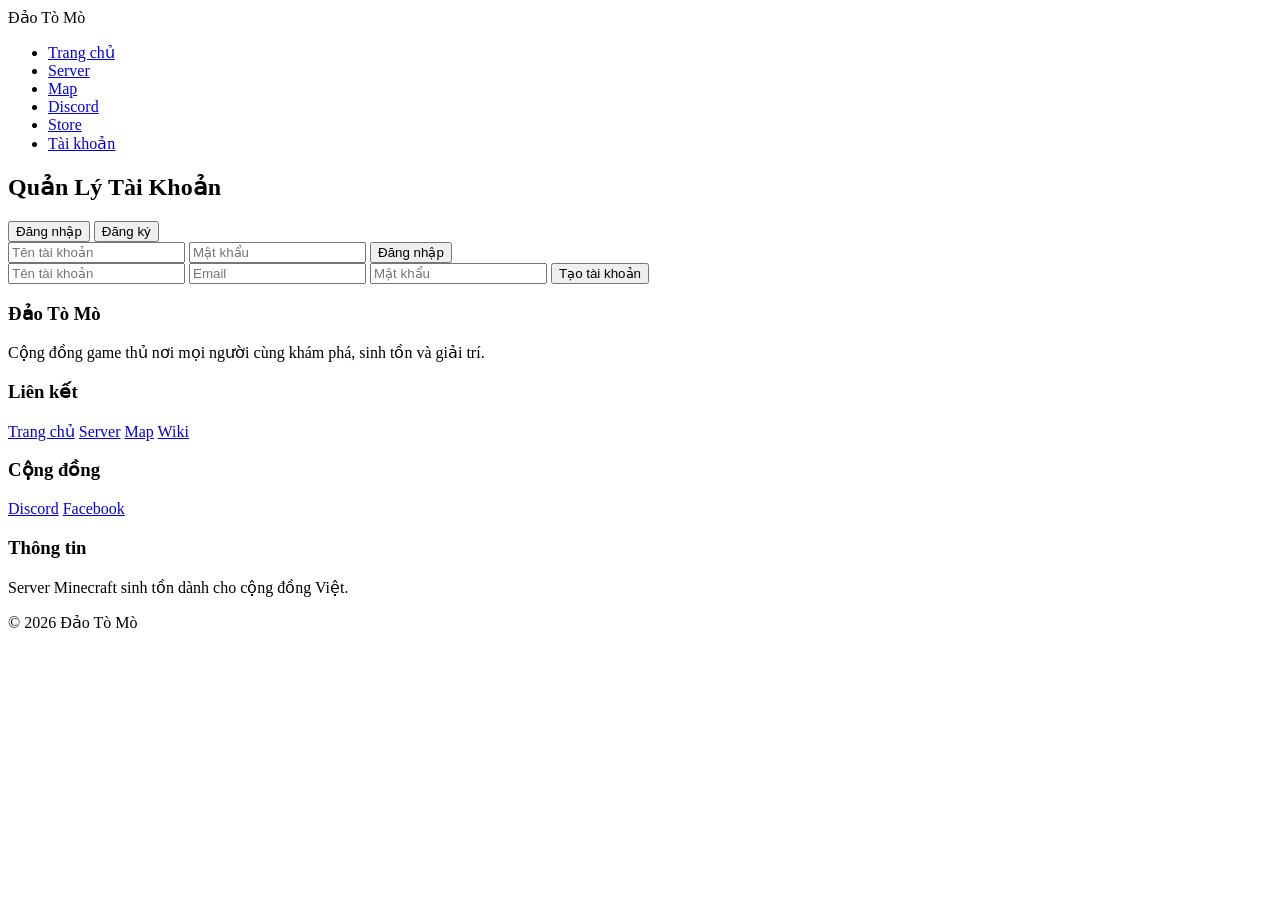
==== html/Account.html @ e7276074 "Add files via upload" ====
<!DOCTYPE html>
<html lang="en">
<head>
    <meta charset="UTF-8">
    <meta name="viewport" content="width=device-width, initial-scale=1.0">
    <link rel="stylesheet" href="../css/account.css">
    <link href="https://fonts.googleapis.com/css2?family=Be+Vietnam+Pro:wght@400;500;600;700;800&display=swap" rel="stylesheet">
    <title>Tài Khoản</title>
</head>
<body>
    <nav>
        <div class="logo">Đảo Tò Mò</div>
        <ul>
            <li><a href="../index.html">Trang chủ</a></li>
            <li><a href="../html/Server.html">Server</a></li>
            <li><a href="../html/Map.html">Map</a></li>
            <li><a href="../html/discord.html">Discord</a></li>
            <li><a href="../html/store.html">Store</a></li>
            <li><a href="../html/account.html">Tài khoản</a></li>
        </ul>
    </nav>
    <section class="account-page">
        <h1>Quản Lý Tài Khoản</h1>
        <div class="account-box">
            <div class="tabs">
                <button class="tab-btn active" onclick="showTab('login')">Đăng nhập</button>
                <button class="tab-btn" onclick="showTab('register')">Đăng ký</button>
            </div>
            <div id="login" class="tab-content active">
                <input type="text" placeholder="Tên tài khoản">
                <input type="password" placeholder="Mật khẩu">
                <button class="account-btn">Đăng nhập</button>
            </div>
            <div id="register" class="tab-content">
                <input type="text" placeholder="Tên tài khoản">
                <input type="email" placeholder="Email">
                <input type="password" placeholder="Mật khẩu">
                <button class="account-btn">Tạo tài khoản</button>
            </div>
        </div>
    </section>
    <footer>
        <div class="footer-wave"></div>
        <div class="footer-container">
            <div class="footer-col">
                <h3>Đảo Tò Mò</h3>
                <p>Cộng đồng game thủ nơi mọi người cùng khám phá, sinh tồn và giải trí.</p>
            </div>
            <div class="footer-col">
                <h3>Liên kết</h3>
                <a href="#">Trang chủ</a>
                <a href="#">Server</a>
                <a href="#">Map</a>
                <a href="#">Wiki</a>
            </div>
            <div class="footer-col">
                <h3>Cộng đồng</h3>
                <div class="socials">
                    <a href="#">Discord</a>
                    <a href="#">Facebook</a>
                </div>
            </div>
            <div class="footer-col">
                <h3>Thông tin</h3>
                <p>Server Minecraft sinh tồn dành cho cộng đồng Việt.</p>
            </div>
        </div>
        <div class="footer-line"></div>
        <div class="footer-bottom">
            © 2026 Đảo Tò Mò
        </div>
    </footer>
    <script>
        function showTab(tab){
            document.querySelectorAll(".tab-content").forEach(e => e.classList.remove("active"));
            document.querySelectorAll(".tab-btn").forEach(e => e.classList.remove("active"));
            document.getElementById(tab).classList.add("active");
            event.target.classList.add("active");
        }
    </script>
</body>
</html>
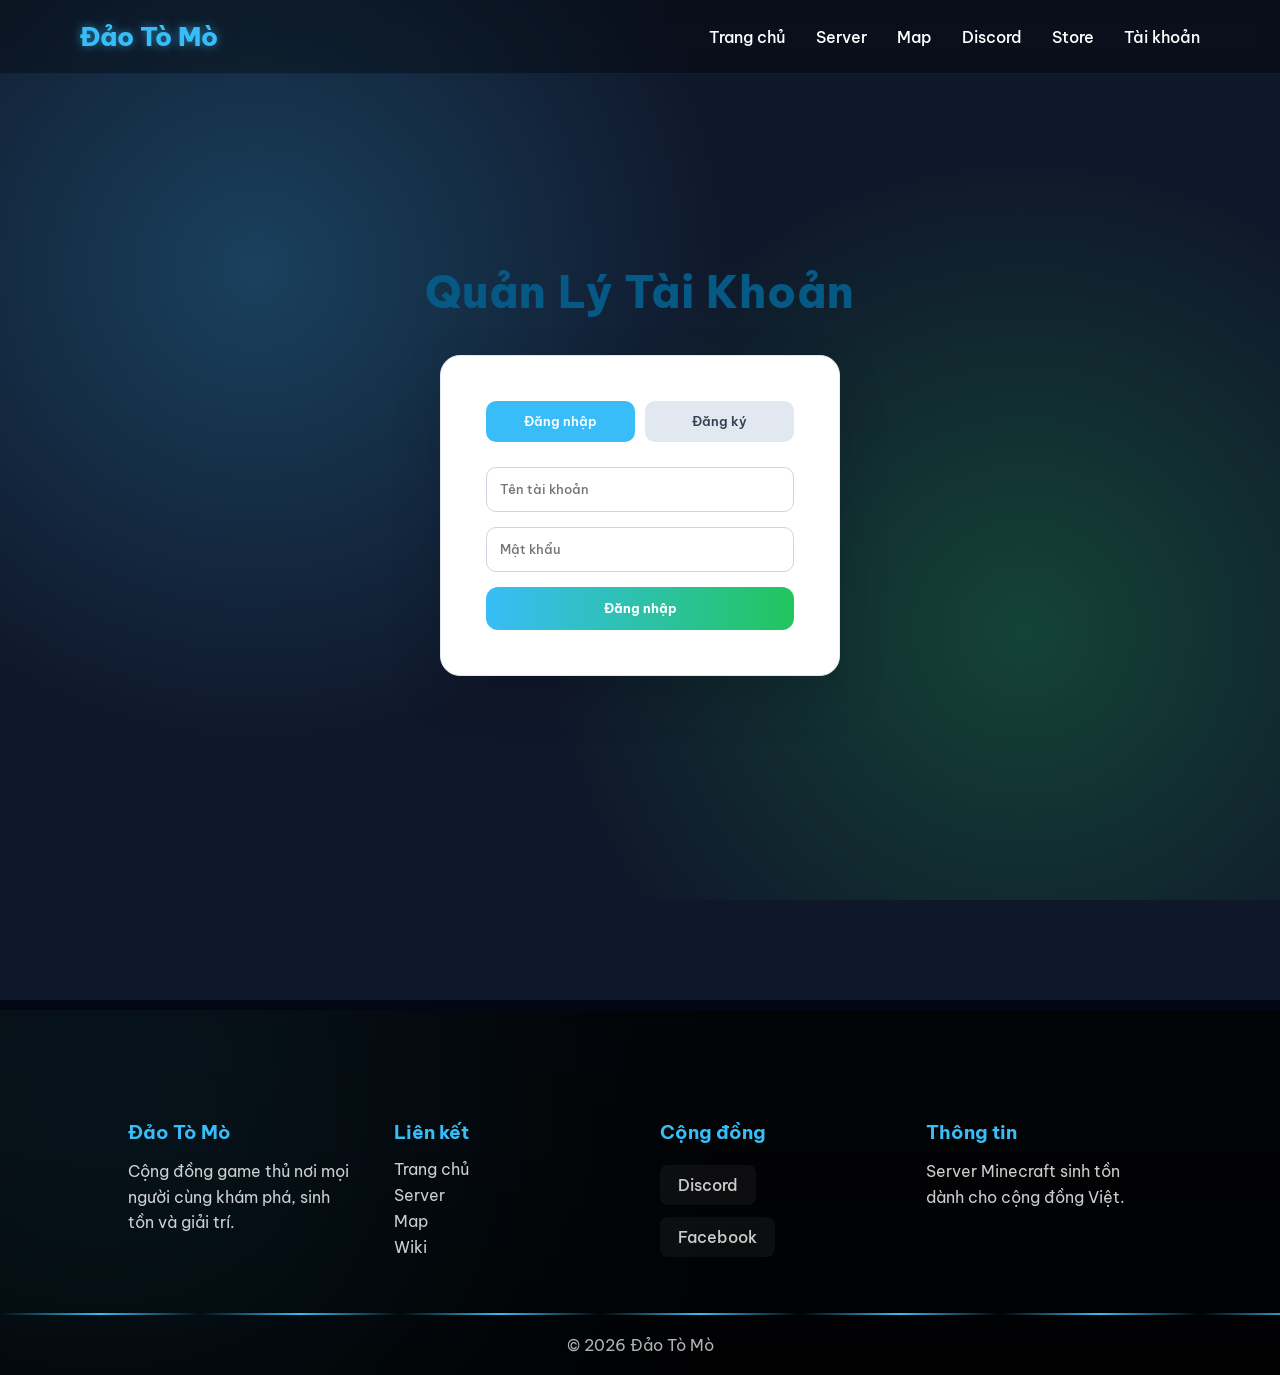
==== commit ada0b6d7: "Update Account.html" ====
--- a/html/Account.html
+++ b/html/Account.html
@@ -3,7 +3,7 @@
 <head>
     <meta charset="UTF-8">
     <meta name="viewport" content="width=device-width, initial-scale=1.0">
-    <link rel="stylesheet" href="../css/account.css">
+    <link rel="stylesheet" href="../css/Account.css">
     <link href="https://fonts.googleapis.com/css2?family=Be+Vietnam+Pro:wght@400;500;600;700;800&display=swap" rel="stylesheet">
     <title>Tài Khoản</title>
 </head>
@@ -79,4 +79,4 @@
         }
     </script>
 </body>
-</html>+</html>
--- a/css/Account.css
+++ b/css/Account.css
@@ -0,0 +1,271 @@
+*{
+	margin:0;
+	padding:0;
+	box-sizing:border-box;
+	font-family:'Be Vietnam Pro',sans-serif;
+}
+
+body{
+	background:#0f172a;
+	color:white;
+	overflow-x:hidden;
+	margin:0;
+}
+
+nav{
+	position:fixed;
+	top:0;
+	width:100%;
+	display:flex;
+	justify-content:space-between;
+	align-items:center;
+	padding:20px 80px;
+	background:rgba(0,0,0,0.35);
+	backdrop-filter:blur(12px);
+	z-index:1000;
+	border-bottom:1px solid rgba(255,255,255,0.05);
+	position:absolute;
+	top:0;
+}
+
+.logo{
+	font-size:26px;
+	font-weight:800;
+	color:#38bdf8;
+	text-shadow:0 0 10px rgba(56,189,248,0.6);
+}
+
+nav ul{
+	display:flex;
+	list-style:none;
+	gap:30px;
+}
+
+nav a{
+	text-decoration:none;
+	color:white;
+	font-weight:500;
+	position:relative;
+}
+
+nav a::after{
+	content:"";
+	position:absolute;
+	left:0;
+	bottom:-6px;
+	width:0%;
+	height:2px;
+	background:#38bdf8;
+	transition:0.3s;
+}
+
+nav a:hover::after{
+	width:100%;
+}
+
+footer{
+	background:
+	linear-gradient(rgba(0,0,0,0.85),rgba(0,0,0,0.95)),
+	url("../Image/footer-bg.jpg") center/cover no-repeat;
+	margin-top:100px;
+	padding-top:120px;
+	position:relative;
+	overflow:hidden;
+}
+
+footer::before{
+	content:"";
+	position:absolute;
+	width:500px;
+	height:500px;
+	background:#38bdf8;
+	filter:blur(180px);
+	opacity:0.15;
+	top:-150px;
+	left:-150px;
+	animation:glowMove 10s infinite alternate;
+}
+
+@keyframes glowMove{
+	0%{transform:translate(0,0)}
+	100%{transform:translate(200px,150px)}
+}
+
+.footer-wave{
+	position:absolute;
+	top:-110px;
+	left:0;
+	width:100%;
+	height:120px;
+	background:linear-gradient(180deg,transparent,#020617);
+}
+
+.footer-container{
+	width:80%;
+	margin:auto;
+	display:grid;
+	grid-template-columns:repeat(auto-fit,minmax(200px,1fr));
+	gap:40px;
+}
+
+.footer-col h3{
+	color:#38bdf8;
+	margin-bottom:15px;
+}
+
+.footer-col p{
+	opacity:0.8;
+	line-height:1.6;
+}
+
+.footer-col a{
+	display:block;
+	color:white;
+	text-decoration:none;
+	margin:6px 0;
+	opacity:0.8;
+	transition:0.3s;
+}
+
+.footer-col a:hover{
+	color:#38bdf8;
+	transform:translateX(6px);
+}
+
+.socials a{
+	display:inline-flex;
+	align-items:center;
+	justify-content:center;
+	margin-right:15px;
+	padding:10px 18px;
+	border-radius:8px;
+	background:rgba(255,255,255,0.06);
+	color:white;
+	text-decoration:none;
+	font-weight:500;
+	position:relative;
+	overflow:hidden;
+	transition:0.3s;
+}
+
+.socials a:hover{
+	background:#38bdf8;
+	color:white;
+	box-shadow:0 0 15px #38bdf8;
+}
+
+.footer-line{
+	margin-top:50px;
+	height:2px;
+	background:linear-gradient(90deg,transparent,#38bdf8,transparent);
+	background-size:200px;
+	animation:lineMove 4s linear infinite;
+}
+
+@keyframes lineMove{
+	0%{background-position:-200px}
+	100%{background-position:200px}
+}
+
+.footer-bottom{
+	text-align:center;
+	padding:20px;
+	opacity:0.7;
+}
+
+.account-page{
+	padding-top:160px;
+	padding-bottom:120px;
+	width:100%;
+	min-height:100vh;
+	display:flex;
+	flex-direction:column;
+	align-items:center;
+	justify-content:center;
+	background:
+	radial-gradient(circle at 20% 30%,rgba(56,189,248,0.25),transparent 40%),
+	radial-gradient(circle at 80% 70%,rgba(34,197,94,0.25),transparent 40%),
+	#0f172a;
+}
+
+.account-page h1{
+	font-size:44px;
+	margin-bottom:35px;
+	color:#075985;
+	font-weight:800;
+	letter-spacing:1px;
+}
+
+.account-box{
+	background:white;
+	padding:45px;
+	border-radius:20px;
+	width:400px;
+	box-shadow:0 20px 50px rgba(0,0,0,0.15);
+	border:1px solid #e2e8f0;
+}
+
+.tabs{
+	display:flex;
+	margin-bottom:25px;
+	gap:10px;
+}
+
+.tab-btn{
+	flex:1;
+	padding:12px;
+	border:none;
+	background:#e2e8f0;
+	color:#334155;
+	border-radius:10px;
+	cursor:pointer;
+	font-weight:600;
+	transition:0.25s;
+}
+
+.tab-btn.active{
+	background:#38bdf8;
+	color:white;
+}
+
+.tab-content{
+	display:none;
+	flex-direction:column;
+	gap:15px;
+}
+
+.tab-content.active{
+	display:flex;
+}
+
+.tab-content input{
+	padding:13px;
+	border-radius:10px;
+	border:1px solid #cbd5e1;
+	outline:none;
+	background:white;
+	color:#0f172a;
+	transition:0.2s;
+	font-weight:500;
+}
+
+.tab-content input:focus{
+	border-color:#38bdf8;
+	box-shadow:0 0 6px rgba(56,189,248,0.4);
+}
+
+.account-btn{
+	padding:13px;
+	border:none;
+	border-radius:12px;
+	background:linear-gradient(90deg,#38bdf8,#22c55e);
+	color:white;
+	font-weight:700;
+	cursor:pointer;
+	transition:0.25s;
+}
+
+.account-btn:hover{
+	transform:translateY(-2px);
+	box-shadow:0 10px 25px rgba(56,189,248,0.35);
+}
